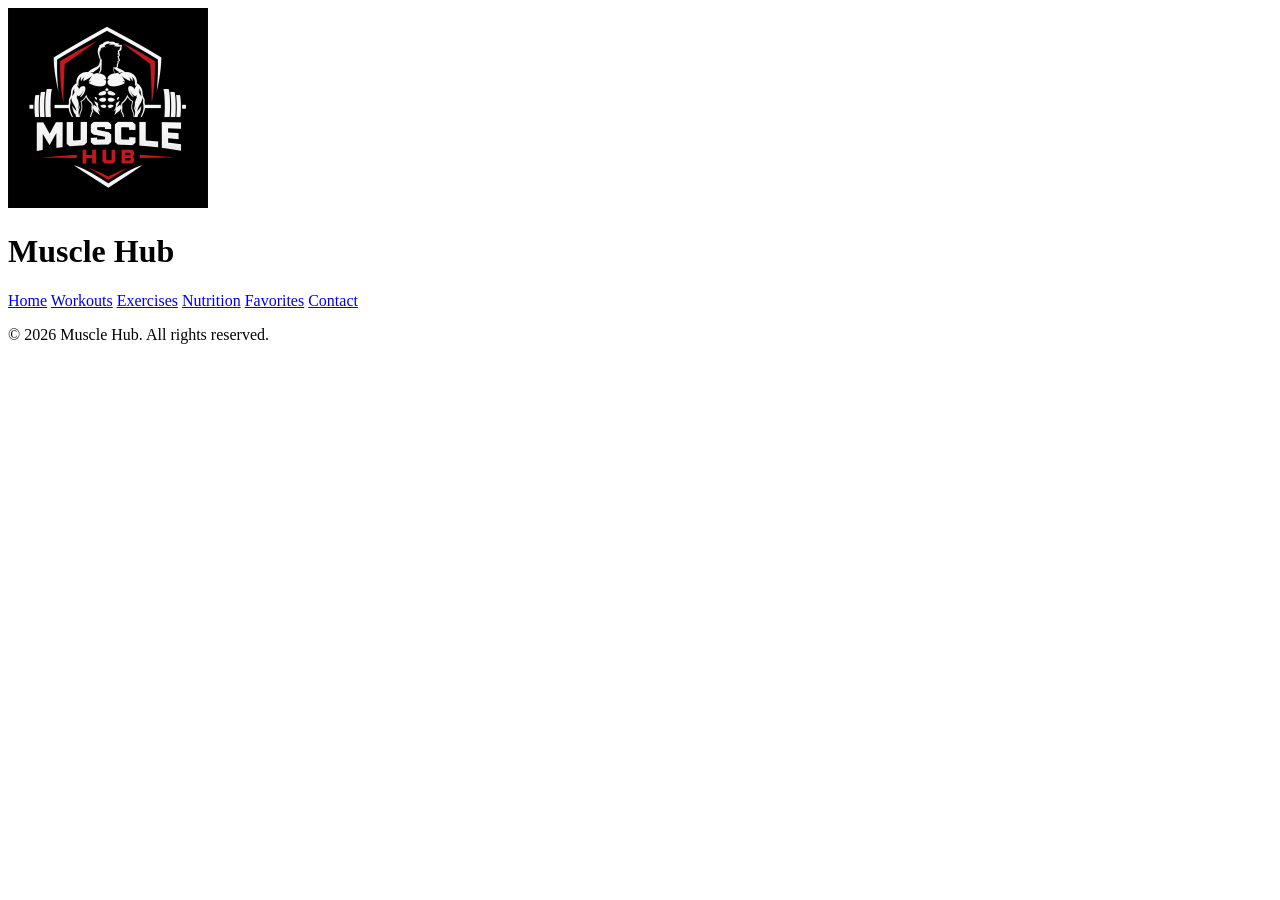
==== contact.html @ 47c6f129 "i did the same for the exercise page" ====
<!DOCTYPE html>
<html>
<head>
    <title>Contact Us</title>
    <link rel="stylesheet" href="style.css">
</head>

<body>
<header>

    <div class="logo">
        <img src="images/logo.png" alt="Muscle Hub Logo">
        <h1>Muscle Hub</h1>
    </div>

    <nav>
        <a href="index.html">Home</a>
        <a href="workouts.html">Workouts</a>
        <a href="exercises.html">Exercises</a>
        <a href="nutrition.html">Nutrition</a>
        <a href="favorites.html">Favorites</a>
        <a href="contact.html">Contact</a>
    </nav>

</header>










<footer>
    <p>© 2026 Muscle Hub. All rights reserved.</p>
</footer>


</body>
</html>
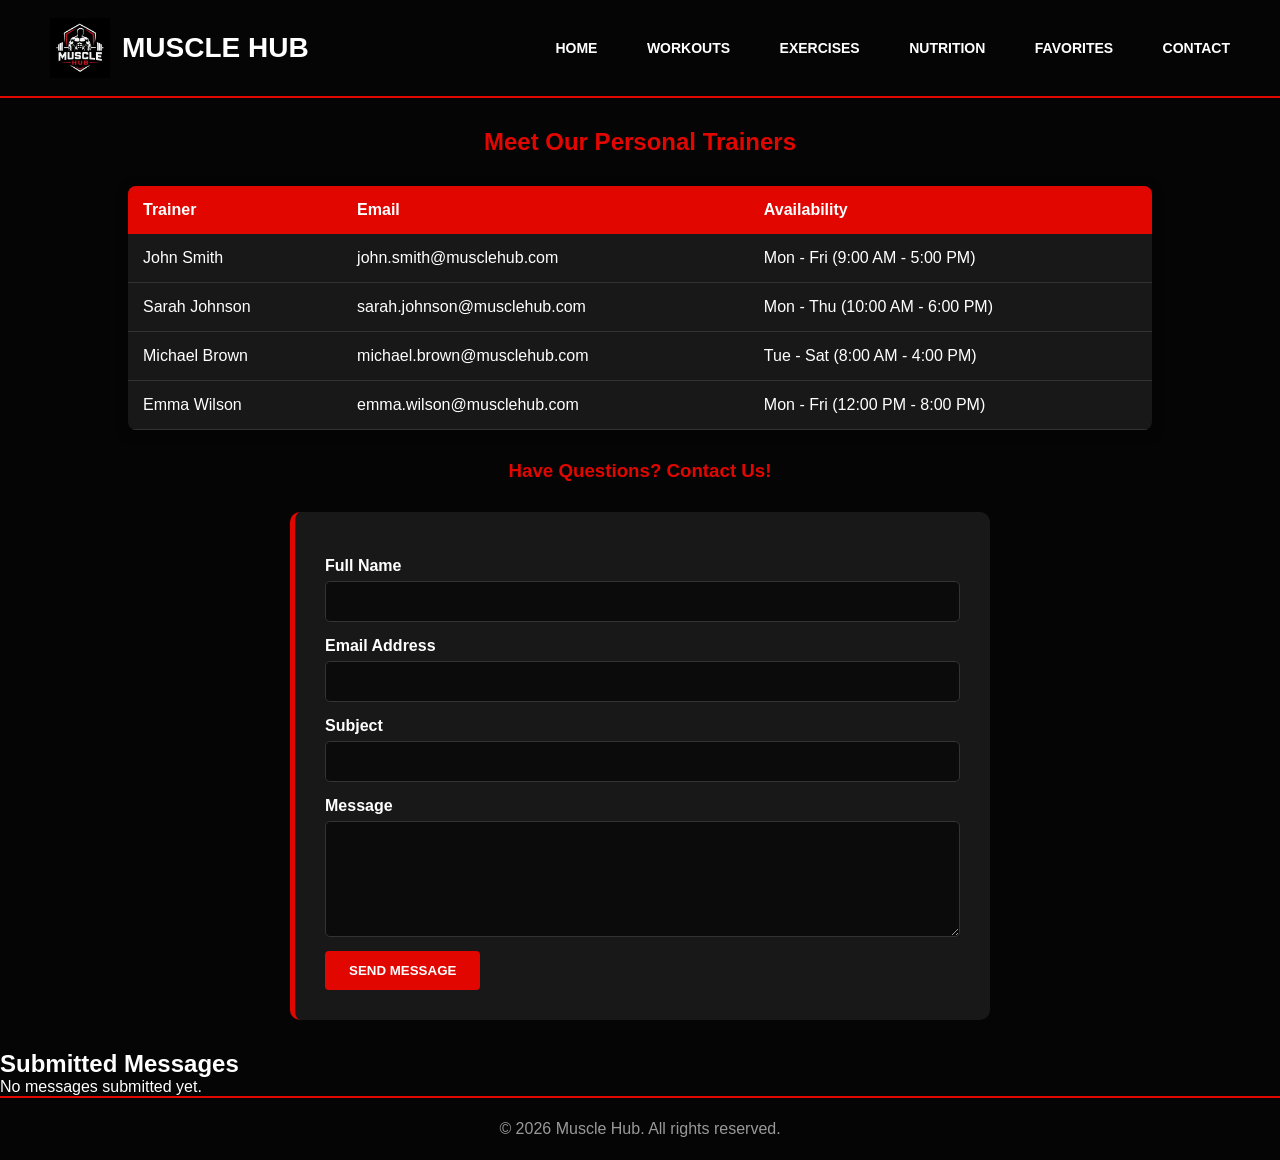
==== commit 1b2d0763: "i added a contact form functionality and personal trainer table to contact page. i also created a .j" ====
--- a/contact.html
+++ b/contact.html
@@ -25,18 +25,82 @@
 </header>
 
 
+<h2 class="table-title">Meet Our Personal Trainers</h2>
 
+<table class="pt-table">
 
+    <tr>
+        <th>Trainer</th>
+        <th>Email</th>
+        <th>Availability</th>
+    </tr>
 
+    <tr>
+        <td>John Smith</td>
+        <td>john.smith@musclehub.com</td>
+        <td>Mon - Fri (9:00 AM - 5:00 PM)</td>
+    </tr>
 
+    <tr>
+        <td>Sarah Johnson</td>
+        <td>sarah.johnson@musclehub.com</td>
+        <td>Mon - Thu (10:00 AM - 6:00 PM)</td>
+    </tr>
 
+    <tr>
+        <td>Michael Brown</td>
+        <td>michael.brown@musclehub.com</td>
+        <td>Tue - Sat (8:00 AM - 4:00 PM)</td>
+    </tr>
 
+    <tr>
+        <td>Emma Wilson</td>
+        <td>emma.wilson@musclehub.com</td>
+        <td>Mon - Fri (12:00 PM - 8:00 PM)</td>
+    </tr>
+
+</table>
+
+<h3 class="table-title">Have Questions? Contact Us!</h3>
+
+<div class="contact-container">
+
+        <form id="contactForm">
+
+            <label>Full Name</label>
+            <input type="text" id="name" required>
+
+            <label>Email Address</label>
+            <input type="email" id="email" required>
+
+            <label>Subject</label>
+            <input type="text" id="subject" required>
+
+            <label>Message</label>
+            <textarea id="message" rows="6" required></textarea>
+
+            <button type="submit" class="btn">
+                Send Message
+            </button>
+
+        </form>
+
+    </div>
+
+    <h2>Submitted Messages</h2>
+
+    <div id="messages"></div>
+
+</section>
+
+</div>
 
 
 <footer>
     <p>© 2026 Muscle Hub. All rights reserved.</p>
 </footer>
 
+<script src="contact.js"></script>
 
 </body>
 </html>
--- a/style.css
+++ b/style.css
@@ -0,0 +1,396 @@
+:root {
+    --red: #e10600;
+    --black: #050505;
+    --dark: #111111;
+    --card: #181818;
+    --white: #ffffff;
+    --grey: #cccccc;
+}
+
+* {
+    margin: 0;
+    padding: 0;
+    box-sizing: border-box;
+}
+
+body {
+    font-family: Arial, sans-serif;
+    background: var(--black);
+    color: var(--white);
+}
+
+
+header {
+    background: var(--black);
+    padding: 18px 50px;
+    display: flex;
+    justify-content: space-between;
+    align-items: center;
+    border-bottom: 2px solid var(--red);
+    margin-bottom: 30px;
+}
+
+.logo {
+    display: flex;
+    align-items: center;
+    gap: 12px;
+}
+
+.logo img {
+    width: 60px;
+    height: auto;
+}
+
+.logo h1 {
+    font-size: 28px;
+    text-transform: uppercase;
+    color: var(--white);
+}
+
+nav a {
+    color: var(--white);
+    text-decoration: none;
+    margin-left: 45px;
+    font-size: 14px;
+    font-weight: bold;
+    text-transform: uppercase;
+}
+
+nav a:hover {
+    color: var(--red);
+}
+
+.hero-hero {
+    position: relative;
+    min-height: 700px;
+    overflow: hidden;
+
+    display: flex;
+    align-items: center;
+
+    padding-left: 100px;
+}
+
+.hero-video {
+    position: absolute;
+    top: 0;
+    left: 0;
+
+    width: 100%;
+    height: 100%;
+
+    object-fit: fill;
+
+    z-index: -2;
+}
+
+.hero-hero::before {
+    content: "";
+
+    position: absolute;
+    inset: 0;
+
+    background: rgba(0,0,0,0.5);
+
+    z-index: -1;
+}
+
+.hero-text {
+    max-width: 700px;
+
+    border-left: 5px solid var(--red);
+
+    padding-left: 30px;
+
+    background: transparent;
+}
+
+.hero-text h2 {
+    font-size: 90px;
+    line-height: 0.9;
+
+    color: white;
+
+    text-transform: uppercase;
+
+    text-shadow: 3px 3px 10px rgba(0,0,0,0.8);
+
+    margin-bottom: 20px;
+}
+
+.hero-text p {
+    font-size: 22px;
+    color: white;
+
+    text-shadow: 2px 2px 8px rgba(0,0,0,0.8);
+
+    margin-bottom: 30px;
+}
+
+section {
+    padding: 50px 80px;
+}
+
+section h1,
+section h2 {
+    color: var(--red);
+    text-transform: uppercase;
+    margin-bottom: 25px;
+}
+
+section p {
+    color: var(--grey);
+    line-height: 1.6;
+    margin-bottom: 20px;
+}
+
+.grid {
+    display: grid;
+    grid-template-columns: repeat(2, 1fr);
+    gap: 30px;
+}
+
+.card,
+.list-card,
+.list-cards {
+    background: var(--card);
+    border-left: 5px solid var(--red);
+    border-radius: 8px;
+    padding: 25px;
+    margin-bottom: 25px;
+    color: var(--white);
+    box-shadow: 0 3px 12px rgba(0,0,0,0.4);
+    overflow: visible;
+}
+
+.card:hover,
+.list-card:hover,
+.list-cards:hover {
+    border-color: var(--red);
+    transform: translateY(-3px);
+}
+
+.card h3,
+.list-card h3,
+.list-cards h3 {
+    color: var(--white);
+    text-transform: uppercase;
+    margin-bottom: 10px;
+}
+
+.card-image {
+    width: 60%;
+    height: auto;
+    max-height: none;
+    object-fit: contain;
+    object-position: center;
+    display: block;
+    margin: 20px auto;
+    border: 2px solid var(--red);
+    border-radius: 8px;
+    background: white;
+}
+.card-img {
+    width: 100%;
+    height: auto;
+    max-height: none;
+    object-fit: contain;
+    object-position: center;
+    display: block;
+    margin: 20px auto;
+    border: 2px solid var(--red);
+    border-radius: 8px;
+    background: white;
+}
+
+.btn,
+button {
+    background: var(--red);
+    color: var(--white);
+    padding: 12px 24px;
+    border: none;
+    border-radius: 4px;
+    text-decoration: none;
+    cursor: pointer;
+    font-weight: bold;
+    text-transform: uppercase;
+    display: inline-block;
+    margin-top: 10px;
+}
+
+.btn:hover,
+button:hover {
+    background: var(--white);
+    color: var(--black);
+}
+
+details {
+    margin-top: 12px;
+}
+
+summary {
+    list-style: none;
+}
+
+summary::-webkit-details-marker {
+    display: none;
+}
+
+.dropdown-content {
+    background: var(--dark);
+    border-left: 4px solid var(--red);
+    padding: 20px;
+    margin-top: 15px;
+    border-radius: 8px;
+}
+
+.dropdown-content h4 {
+    color: var(--red);
+    margin: 15px 0 10px;
+}
+
+.dropdown-content ul {
+    padding-left: 25px;
+    margin-bottom: 15px;
+}
+
+.dropdown-content li {
+    margin-bottom: 8px;
+    color: var(--grey);
+}
+
+.nutrition-info {
+    background: #0b0b0b;
+    border-left: 4px solid var(--red);
+    padding: 15px;
+    margin-top: 15px;
+    border-radius: 6px;
+}
+
+.contact-container {
+    max-width: 700px;
+    margin: 30px auto;
+}
+
+form {
+    background: var(--card);
+    padding: 30px;
+    border-radius: 10px;
+    border-left: 5px solid var(--red);
+}
+
+label {
+    display: block;
+    margin-top: 15px;
+    font-weight: bold;
+    color: var(--white);
+}
+
+input,
+textarea {
+    width: 100%;
+    padding: 12px;
+    margin-top: 6px;
+    background: #0b0b0b;
+    color: var(--white);
+    border: 1px solid #333;
+    border-radius: 5px;
+}
+
+input:focus,
+textarea:focus {
+    outline: none;
+    border-color: var(--red);
+}
+
+footer {
+    background: var(--black);
+    color: #999;
+    text-align: center;
+    padding: 22px;
+    border-top: 2px solid var(--red);
+}
+
+@media (max-width: 900px) {
+    header {
+        flex-direction: column;
+        text-align: center;
+    }
+
+    nav {
+        margin-top: 15px;
+    }
+
+    nav a {
+        display: block;
+        margin: 10px 0;
+    }
+
+    .hero-hero {
+        padding: 50px 25px;
+    }
+
+    .hero-text h2 {
+        font-size: 42px;
+    }
+
+    section {
+        padding: 30px 20px;
+    }
+
+    .grid {
+        grid-template-columns: 1fr;
+    }
+
+    .list-card,
+    .list-cards {
+        display: block;
+    }
+
+    .card-img {
+        width: 100%;
+        height: auto;
+        max-height: none;
+        object-fit: contain;
+        margin-bottom: 15px;
+    }
+}
+
+
+.pt-table {
+    width: 80%;
+    margin: 30px auto;
+
+    border-collapse: collapse;
+
+    background: var(--card);
+    color: var(--white);
+
+    border-radius: 8px;
+    overflow: hidden;
+
+    box-shadow: 0 3px 12px rgba(0,0,0,0.4);
+}
+
+.pt-table th {
+    background: var(--red);
+    color: white;
+
+    padding: 15px;
+    text-align: left;
+}
+
+.pt-table td {
+    padding: 15px;
+    border-bottom: 1px solid #333;
+}
+
+.pt-table tr:hover {
+    background: rgba(225, 6, 0, 0.15);
+}
+
+.table-title {
+    text-align: center;
+    color: var(--red);
+    margin-bottom: 20px;
+}
